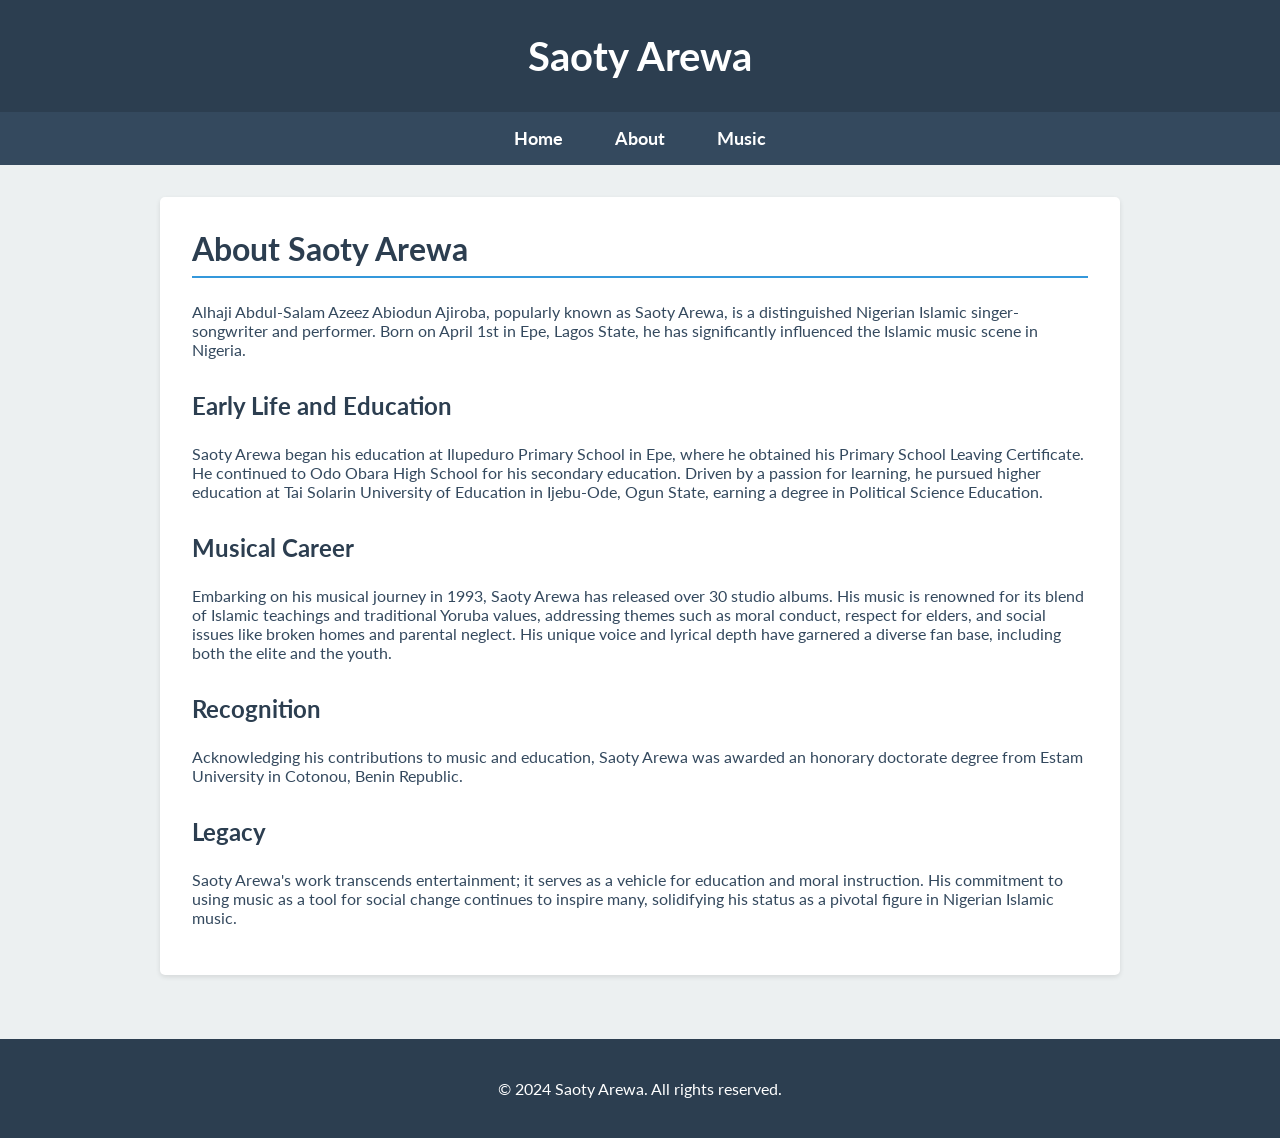
==== about.html @ 00368471 "feat: Create Saoty Arewa website This commit introduces a new website for the artist Saoty Arewa.  T" ====
<!DOCTYPE html>
<html lang="en">
<head>
    <meta charset="UTF-8">
    <meta name="viewport" content="width=device-width, initial-scale=1.0">
    <title>About - Saoty Arewa</title>
    <link rel="stylesheet" href="styles.css">
</head>
<body>
    <header>
        <h1>Saoty Arewa</h1>
    </header>
    <nav>
        <ul>
            <li><a href="index.html">Home</a></li>
            <li><a href="about.html">About</a></li>
            <li><a href="music.html">Music</a></li>
        </ul>
    </nav>
    <main>
        <section>
            <h2>About Saoty Arewa</h2>
            <p>Alhaji Abdul-Salam Azeez Abiodun Ajiroba, popularly known as Saoty Arewa, is a distinguished Nigerian Islamic singer-songwriter and performer. Born on April 1st in Epe, Lagos State, he has significantly influenced the Islamic music scene in Nigeria.</p>
            <h3>Early Life and Education</h3>
            <p>Saoty Arewa began his education at Ilupeduro Primary School in Epe, where he obtained his Primary School Leaving Certificate. He continued to Odo Obara High School for his secondary education. Driven by a passion for learning, he pursued higher education at Tai Solarin University of Education in Ijebu-Ode, Ogun State, earning a degree in Political Science Education.</p>
            <h3>Musical Career</h3>
            <p>Embarking on his musical journey in 1993, Saoty Arewa has released over 30 studio albums. His music is renowned for its blend of Islamic teachings and traditional Yoruba values, addressing themes such as moral conduct, respect for elders, and social issues like broken homes and parental neglect. His unique voice and lyrical depth have garnered a diverse fan base, including both the elite and the youth.</p>
            <h3>Recognition</h3>
            <p>Acknowledging his contributions to music and education, Saoty Arewa was awarded an honorary doctorate degree from Estam University in Cotonou, Benin Republic.</p>
            <h3>Legacy</h3>
            <p>Saoty Arewa's work transcends entertainment; it serves as a vehicle for education and moral instruction. His commitment to using music as a tool for social change continues to inspire many, solidifying his status as a pivotal figure in Nigerian Islamic music.</p>
        </section>
    </main>
    <footer>
        <p>&copy; 2024 Saoty Arewa. All rights reserved.</p>
    </footer>
</body>
</html>
---- styles.css ----
@import url('https://fonts.googleapis.com/css2?family=Lato:wght@400;700&display=swap');

body {
    font-family: 'Lato', sans-serif;
    margin: 0;
    padding: 0;
    background-color: #ecf0f1;
    color: #34495e;
}

header {
    background-color: #2c3e50;
    color: #fff;
    padding: 2rem 1rem;
    text-align: center;
}

header h1 {
    margin: 0;
    font-size: 2.5rem;
}

nav {
    background-color: #34495e;
    padding: 1rem;
    text-align: center;
}

nav ul {
    list-style: none;
    margin: 0;
    padding: 0;
}

nav ul li {
    display: inline-block;
    margin: 0 1.5rem;
}

nav a {
    color: #fff;
    text-decoration: none;
    font-weight: bold;
    font-size: 1.1rem;
    transition: color 0.3s;
}

nav a:hover {
    color: #3498db;
}

main {
    padding: 2rem;
    max-width: 960px;
    margin: 0 auto;
}

section {
    background-color: #fff;
    padding: 2rem;
    margin-bottom: 2rem;
    border-radius: 5px;
    box-shadow: 0 2px 5px rgba(0,0,0,0.1);
}

h2, h3, h4 {
    color: #2c3e50;
}

h2 {
    font-size: 2rem;
    margin-top: 0;
    border-bottom: 2px solid #3498db;
    padding-bottom: 0.5rem;
    margin-bottom: 1.5rem;
}

h3 {
    font-size: 1.5rem;
    margin-top: 2rem;
}

h4 {
    font-size: 1.2rem;
    color: #3498db;
    margin-top: 1.5rem;
}

ul {
    list-style: none;
    padding-left: 0;
}

li {
    margin-bottom: 0.5rem;
}

a {
    color: #3498db;
    text-decoration: none;
}

a:hover {
    text-decoration: underline;
}

.hero {
    display: flex;
    align-items: center;
    justify-content: space-between;
}

.hero-text {
    flex: 1;
    padding-right: 2rem;
}

.hero-image img {
    max-width: 100%;
    border-radius: 5px;
}

footer {
    background-color: #2c3e50;
    color: #fff;
    padding: 1.5rem;
    text-align: center;
}
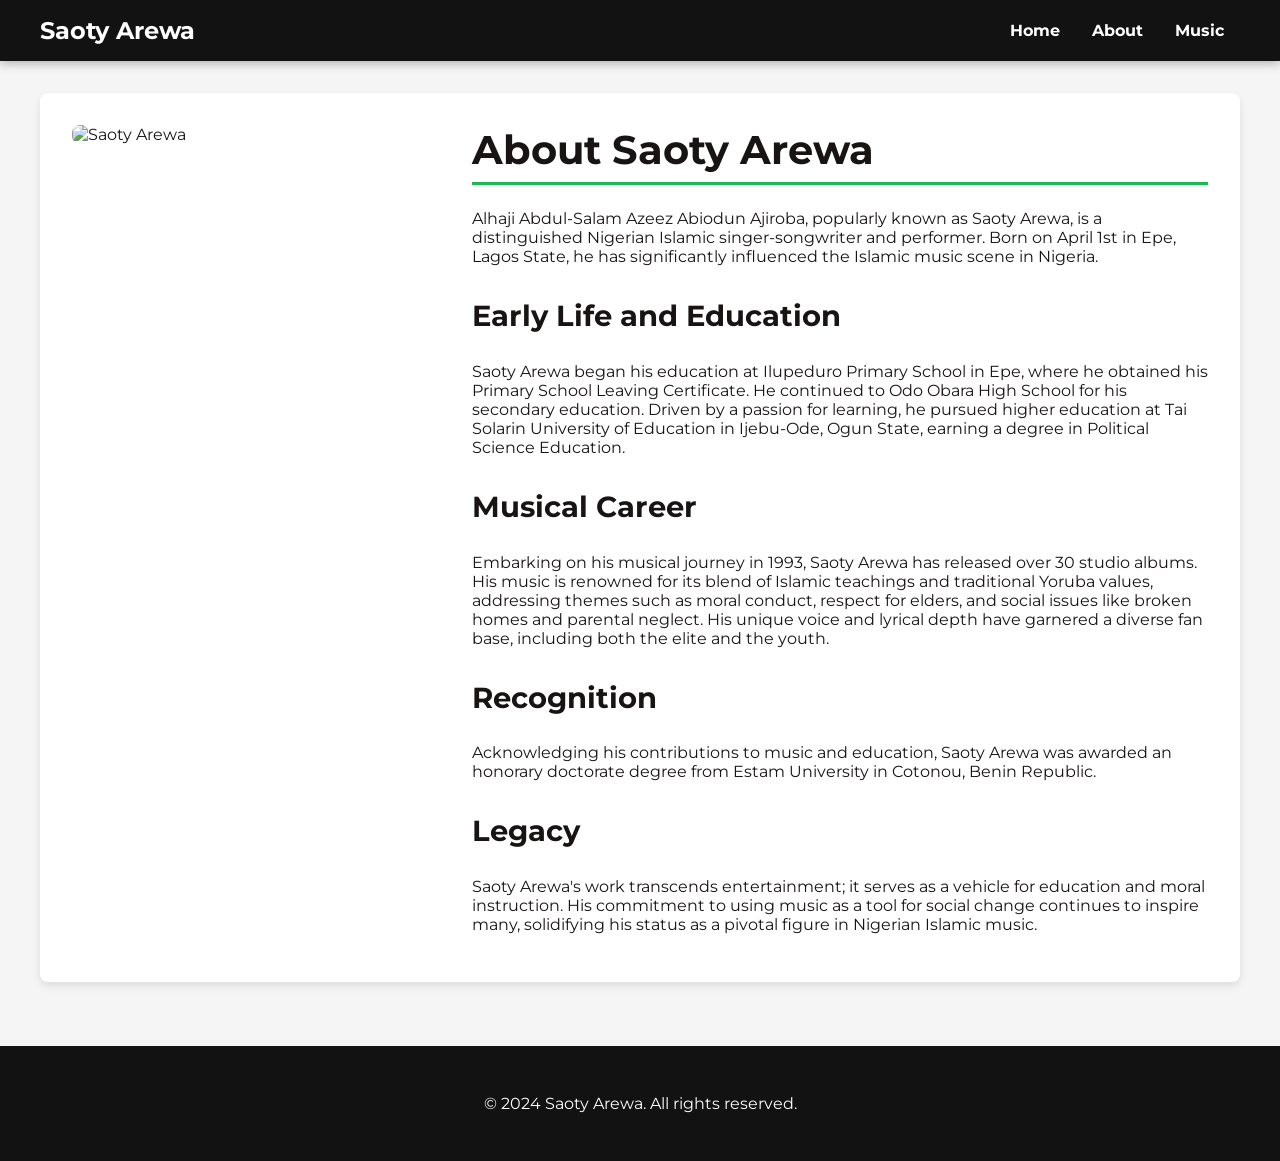
==== commit 213f4d16: "feat: Improve website design and add responsiveness This commit enhances the Saoty Arewa website wit" ====
--- a/about.html
+++ b/about.html
@@ -7,32 +7,45 @@
     <link rel="stylesheet" href="styles.css">
 </head>
 <body>
-    <header>
-        <h1>Saoty Arewa</h1>
-    </header>
     <nav>
-        <ul>
-            <li><a href="index.html">Home</a></li>
-            <li><a href="about.html">About</a></li>
-            <li><a href="music.html">Music</a></li>
-        </ul>
+        <div class="nav-container">
+            <a href="index.html" class="nav-logo">Saoty Arewa</a>
+            <div class="hamburger">
+                <span class="bar"></span>
+                <span class="bar"></span>
+                <span class="bar"></span>
+            </div>
+            <ul class="nav-menu">
+                <li><a href="index.html">Home</a></li>
+                <li><a href="about.html">About</a></li>
+                <li><a href="music.html">Music</a></li>
+            </ul>
+        </div>
     </nav>
     <main>
-        <section>
-            <h2>About Saoty Arewa</h2>
-            <p>Alhaji Abdul-Salam Azeez Abiodun Ajiroba, popularly known as Saoty Arewa, is a distinguished Nigerian Islamic singer-songwriter and performer. Born on April 1st in Epe, Lagos State, he has significantly influenced the Islamic music scene in Nigeria.</p>
-            <h3>Early Life and Education</h3>
-            <p>Saoty Arewa began his education at Ilupeduro Primary School in Epe, where he obtained his Primary School Leaving Certificate. He continued to Odo Obara High School for his secondary education. Driven by a passion for learning, he pursued higher education at Tai Solarin University of Education in Ijebu-Ode, Ogun State, earning a degree in Political Science Education.</p>
-            <h3>Musical Career</h3>
-            <p>Embarking on his musical journey in 1993, Saoty Arewa has released over 30 studio albums. His music is renowned for its blend of Islamic teachings and traditional Yoruba values, addressing themes such as moral conduct, respect for elders, and social issues like broken homes and parental neglect. His unique voice and lyrical depth have garnered a diverse fan base, including both the elite and the youth.</p>
-            <h3>Recognition</h3>
-            <p>Acknowledging his contributions to music and education, Saoty Arewa was awarded an honorary doctorate degree from Estam University in Cotonou, Benin Republic.</p>
-            <h3>Legacy</h3>
-            <p>Saoty Arewa's work transcends entertainment; it serves as a vehicle for education and moral instruction. His commitment to using music as a tool for social change continues to inspire many, solidifying his status as a pivotal figure in Nigerian Islamic music.</p>
+        <section class="about-section">
+            <div class="about-image">
+                <!-- TODO: Add the artist's image file to the repository and uncomment the line below -->
+                <!-- <img src="IMG_20251217_162039_311.jpg" alt="Saoty Arewa"> -->
+                <img src="https://via.placeholder.com/300x300" alt="Saoty Arewa">
+            </div>
+            <div class="about-text">
+                <h2>About Saoty Arewa</h2>
+                <p>Alhaji Abdul-Salam Azeez Abiodun Ajiroba, popularly known as Saoty Arewa, is a distinguished Nigerian Islamic singer-songwriter and performer. Born on April 1st in Epe, Lagos State, he has significantly influenced the Islamic music scene in Nigeria.</p>
+                <h3>Early Life and Education</h3>
+                <p>Saoty Arewa began his education at Ilupeduro Primary School in Epe, where he obtained his Primary School Leaving Certificate. He continued to Odo Obara High School for his secondary education. Driven by a passion for learning, he pursued higher education at Tai Solarin University of Education in Ijebu-Ode, Ogun State, earning a degree in Political Science Education.</p>
+                <h3>Musical Career</h3>
+                <p>Embarking on his musical journey in 1993, Saoty Arewa has released over 30 studio albums. His music is renowned for its blend of Islamic teachings and traditional Yoruba values, addressing themes such as moral conduct, respect for elders, and social issues like broken homes and parental neglect. His unique voice and lyrical depth have garnered a diverse fan base, including both the elite and the youth.</p>
+                <h3>Recognition</h3>
+                <p>Acknowledging his contributions to music and education, Saoty Arewa was awarded an honorary doctorate degree from Estam University in Cotonou, Benin Republic.</p>
+                <h3>Legacy</h3>
+                <p>Saoty Arewa's work transcends entertainment; it serves as a vehicle for education and moral instruction. His commitment to using music as a tool for social change continues to inspire many, solidifying his status as a pivotal figure in Nigerian Islamic music.</p>
+            </div>
         </section>
     </main>
     <footer>
         <p>&copy; 2024 Saoty Arewa. All rights reserved.</p>
     </footer>
+    <script src="script.js"></script>
 </body>
 </html>
--- a/styles.css
+++ b/styles.css
@@ -1,88 +1,122 @@
-@import url('https://fonts.googleapis.com/css2?family=Lato:wght@400;700&display=swap');
+@import url('https://fonts.googleapis.com/css2?family=Montserrat:wght@400;700&display=swap');
+
+:root {
+    --primary-color: #1DB954; /* Spotify Green */
+    --dark-bg: #121212;
+    --light-bg: #F5F5F5;
+    --card-bg: #FFFFFF;
+    --text-primary: #191414;
+    --text-secondary: #B3B3B3;
+    --text-light: #FFFFFF;
+}
 
 body {
-    font-family: 'Lato', sans-serif;
+    font-family: 'Montserrat', sans-serif;
     margin: 0;
     padding: 0;
-    background-color: #ecf0f1;
-    color: #34495e;
-}
-
-header {
-    background-color: #2c3e50;
-    color: #fff;
-    padding: 2rem 1rem;
-    text-align: center;
-}
-
-header h1 {
-    margin: 0;
-    font-size: 2.5rem;
+    background-color: var(--light-bg);
+    color: var(--text-primary);
 }
 
 nav {
-    background-color: #34495e;
-    padding: 1rem;
-    text-align: center;
-}
-
-nav ul {
+    background-color: var(--dark-bg);
+    padding: 1rem 2rem;
+    color: var(--text-light);
+    position: sticky;
+    top: 0;
+    z-index: 1000;
+    box-shadow: 0 2px 10px rgba(0,0,0,0.3);
+}
+
+.nav-container {
+    display: flex;
+    justify-content: space-between;
+    align-items: center;
+    max-width: 1200px;
+    margin: 0 auto;
+}
+
+.nav-logo {
+    font-size: 1.5rem;
+    font-weight: bold;
+    color: var(--text-light);
+    text-decoration: none;
+}
+
+.nav-menu {
+    display: flex;
     list-style: none;
     margin: 0;
     padding: 0;
-}
-
-nav ul li {
-    display: inline-block;
-    margin: 0 1.5rem;
-}
-
-nav a {
-    color: #fff;
+    align-items: center;
+}
+
+.nav-menu li {
+    margin: 0 1rem;
+}
+
+.nav-menu a {
+    color: var(--text-light);
     text-decoration: none;
     font-weight: bold;
-    font-size: 1.1rem;
-    transition: color 0.3s;
-}
-
-nav a:hover {
-    color: #3498db;
+    font-size: 1rem;
+    transition: color 0.3s ease;
+}
+
+.nav-menu a:hover {
+    color: var(--primary-color);
+}
+
+.hamburger {
+    display: none;
+    cursor: pointer;
+}
+
+.bar {
+    display: block;
+    width: 25px;
+    height: 3px;
+    margin: 5px auto;
+    transition: all 0.3s ease-in-out;
+    background-color: var(--text-light);
 }
 
 main {
     padding: 2rem;
-    max-width: 960px;
+    max-width: 1200px;
     margin: 0 auto;
 }
 
 section {
-    background-color: #fff;
+    background-color: var(--card-bg);
     padding: 2rem;
     margin-bottom: 2rem;
-    border-radius: 5px;
-    box-shadow: 0 2px 5px rgba(0,0,0,0.1);
-}
-
-h2, h3, h4 {
-    color: #2c3e50;
+    border-radius: 8px;
+    box-shadow: 0 4px 8px rgba(0,0,0,0.1);
+    transition: transform 0.3s ease, box-shadow 0.3s ease;
+}
+
+section:hover {
+    transform: translateY(-5px);
+    box-shadow: 0 8px 16px rgba(0,0,0,0.1);
 }
 
 h2 {
-    font-size: 2rem;
+    font-size: 2.5rem;
     margin-top: 0;
-    border-bottom: 2px solid #3498db;
+    border-bottom: 3px solid var(--primary-color);
     padding-bottom: 0.5rem;
     margin-bottom: 1.5rem;
 }
 
 h3 {
-    font-size: 1.5rem;
+    font-size: 1.8rem;
     margin-top: 2rem;
 }
 
 h4 {
     font-size: 1.2rem;
-    color: #3498db;
+    color: var(--primary-color);
     margin-top: 1.5rem;
 }
 
@@ -92,37 +126,134 @@
 }
 
 li {
-    margin-bottom: 0.5rem;
+    margin-bottom: 0.75rem;
 }
 
 a {
-    color: #3498db;
-    text-decoration: none;
+    color: var(--primary-color);
+    text-decoration: none;
+    transition: opacity 0.3s ease;
 }
 
 a:hover {
-    text-decoration: underline;
+    opacity: 0.8;
+    text-decoration: none;
 }
 
 .hero {
     display: flex;
     align-items: center;
     justify-content: space-between;
+    padding: 4rem 2rem;
+    background: var(--dark-bg);
+    color: var(--text-light);
+    border-radius: 8px;
 }
 
 .hero-text {
+    flex: 1.5;
+    padding-right: 4rem;
+}
+
+.hero-text h2 {
+    border: none;
+    font-size: 3.5rem;
+}
+
+.hero-image {
     flex: 1;
-    padding-right: 2rem;
+    display: flex;
+    justify-content: center;
+    align-items: center;
 }
 
 .hero-image img {
     max-width: 100%;
-    border-radius: 5px;
+    height: auto;
+    border-radius: 50%;
+    border: 5px solid var(--primary-color);
 }
 
 footer {
-    background-color: #2c3e50;
-    color: #fff;
-    padding: 1.5rem;
+    background-color: var(--dark-bg);
+    color: var(--text-light);
+    padding: 2rem;
     text-align: center;
 }
+
+@media (max-width: 768px) {
+    .nav-menu {
+        position: fixed;
+        left: -100%;
+        top: 60px;
+        flex-direction: column;
+        background-color: var(--dark-bg);
+        width: 100%;
+        text-align: center;
+        transition: 0.3s;
+        box-shadow: 0 10px 27px rgba(0, 0, 0, 0.2);
+    }
+
+    .nav-menu.active {
+        left: 0;
+    }
+
+    .nav-menu li {
+        margin: 2rem 0;
+    }
+
+    .hamburger {
+        display: block;
+    }
+
+    .hamburger.active .bar:nth-child(2) {
+        opacity: 0;
+    }
+
+    .hamburger.active .bar:nth-child(1) {
+        transform: translateY(8px) rotate(45deg);
+    }
+
+    .hamburger.active .bar:nth-child(3) {
+        transform: translateY(-8px) rotate(-45deg);
+    }
+
+    .hero {
+        flex-direction: column;
+        text-align: center;
+    }
+
+    .hero-text {
+        padding-right: 0;
+        margin-bottom: 2rem;
+    }
+}
+
+.about-section {
+    display: flex;
+    align-items: flex-start;
+}
+
+.about-image {
+    flex: 1;
+    margin-right: 2rem;
+}
+
+.about-image img {
+    max-width: 100%;
+    border-radius: 8px;
+}
+
+.about-text {
+    flex: 2;
+}
+
+@media (max-width: 768px) {
+    .about-section {
+        flex-direction: column;
+    }
+    .about-image {
+        margin-right: 0;
+        margin-bottom: 2rem;
+    }
+}
